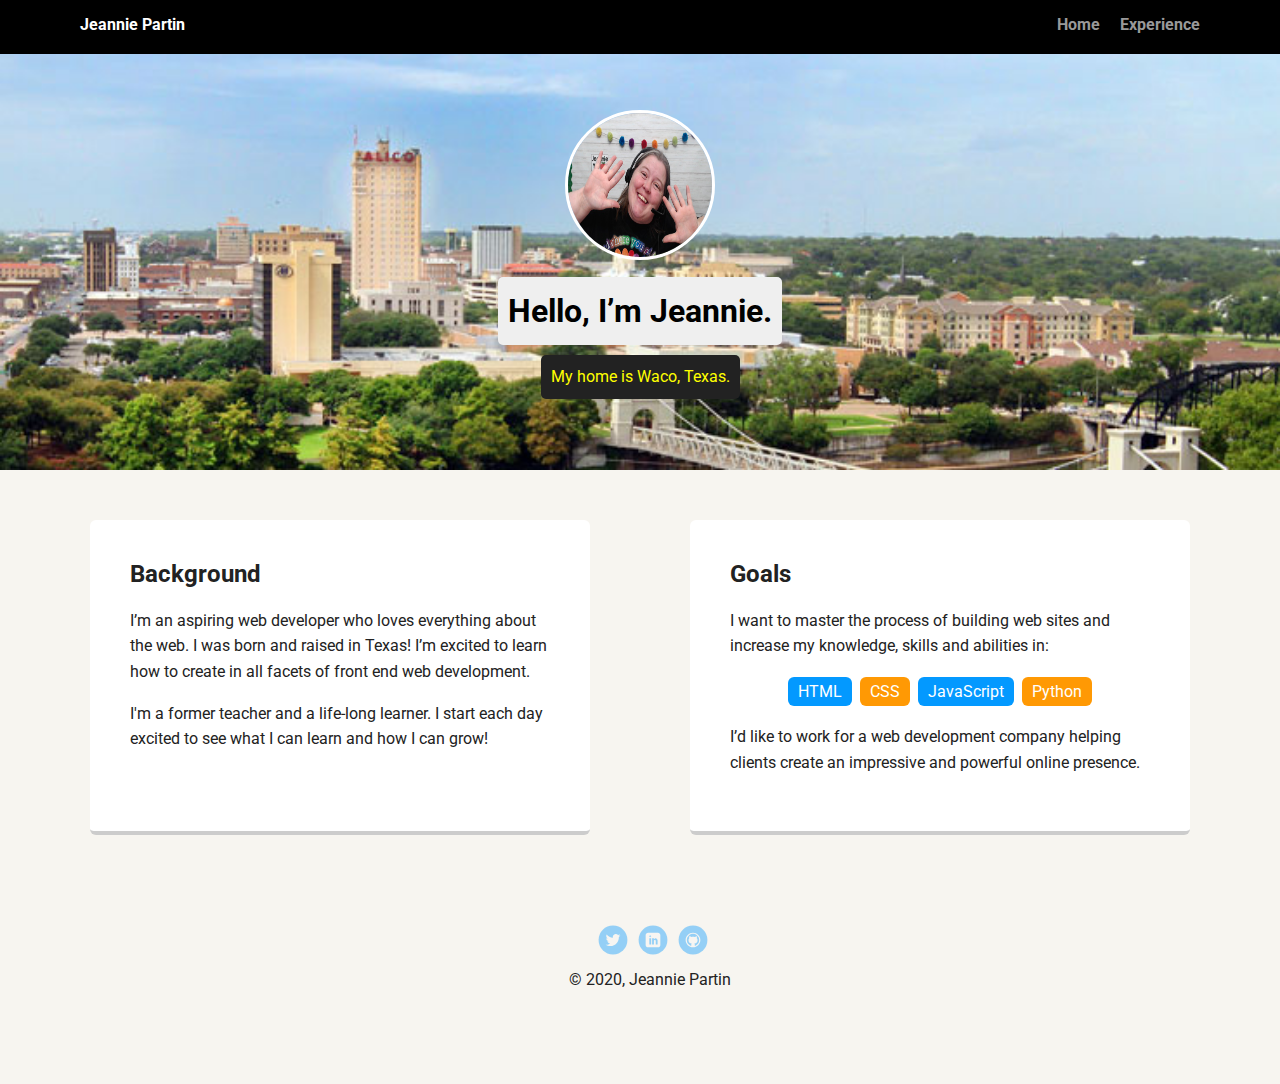
==== Team Treehouse Projects/portfolio_update_v1/index.html @ f6a04c55 "initial commit" ====
<!doctype html>
<html lang="en">

<head>
  <meta charset="utf-8">
  <title>Jeannie Partin's Profile</title>
  <meta name="viewport" content="width=device-width, initial-scale=1.0">
  <link rel="stylesheet" href="styles.css">
  <link href="https://fonts.googleapis.com/css?family=Muli%7CRoboto:400,300,500,700,900" rel="stylesheet">
</head>

<body>

  <div class="main-nav">
    <ul class="nav">
      <li class="name">Jeannie Partin</li>
      <li><a href="index.html">Home</a></li>
      <li><a href="experience.html">Experience</a></li>
    </ul>
  </div>

  <header>
    <img src="images/me.png" alt="photo of Jeannie Partin" class="profile-image">
    <h1 class="tag name">Hello, I’m Jeannie.</h1>
    <p class="tag location">My home is Waco, Texas.</p>
  </header>

  <main class="flex">
    <div class="card">
      <h2>Background</h2>
      <p>I’m an aspiring web developer who loves everything about the web. I was born and raised in Texas! I’m excited
        to learn how to create in all facets of front end web development.</p>
      <p>I'm a former teacher and a life-long learner. I start each day excited to see what I can learn and how I can
        grow!</p>
    </div>

    <div class="card">
      <h2>Goals</h2>
      <p>I want to master the process of building web sites and increase my knowledge, skills and abilities in:</p>
      <ul class="skills">
        <li>HTML</li>
        <li>CSS</li>
        <li>JavaScript</li>
        <li>Python</li>

      </ul>
      <p>I’d like to work for a web development company helping clients create an impressive and powerful online
        presence.</p>
    </div>

  </main>
  <footer>
    <ul>
      <li><a href="https://twitter.com/jeanniepartin12" class="social twitter">Twitter</a></li>
      <li><a href="https://www.linkedin.com/in/jeannie-partin/" class="social linkedin">LinkedIn</a></li>
      <li><a href="https://github.com/jeannie-partin" class="social github">Github</a></li>
    </ul>
    <p class="copyright">&copy; 2020, Jeannie Partin</p>
  </footer>
</body>

</html>
---- Team Treehouse Projects/portfolio_update_v1/styles.css ----
/* Global Layout Set-up */
* { 
  box-sizing: border-box;
}
  
body {
  margin: 0;
  padding: 0;
  text-align: center;
  font-family: 'Roboto', sans-serif;
  color: #222;
  background: #f7f5f0;
}
/* Link Styles */

a {
  text-decoration: none;
  color: #999;
}
a:hover {
  color: #6633ff;
}

/* Section Styles */

.main-nav {
  width: 100%;
  background: black;
  min-height: 30px;
  padding: 10px;
  position: fixed;
  text-align: center;
}
.nav {
  display: flex;
  justify-content: space-around;
  font-weight: 700;
  list-style-type: none;
  margin: 0 auto;
  padding: 0;
}

.nav .name {
    display: block;
    margin-right: auto;
    color: white;
}
.nav li {
  padding: 5px 10px 10px 10px;
}
.nav a {
  transition: all .5s;
}
.nav a:hover {
  color: white
}

header {
  text-align: center;
  background: url('images/waco.jpg') no-repeat top center ;
  background-size: cover;
  overflow: hidden;
  padding-top: 60px;
}
header {
  line-height: 1.5;
}
header .profile-image {
  margin-top: 50px;
  width: 150px;
  height: 150px;
  border-radius: 50%;
  border: 3px solid white;
  transition: all .5s;
}
header .profile-image:hover {
  transform: scale(1.2) rotate(5deg);
}
.tag {
  background-color: #efefef;
  color: black;
  padding: 10px;
  border-radius: 5px;
  display: table;
  margin: 10px auto;
} 
.location {
  background-color: #222;
  color: yellow;
}
.card {
  margin: 30px;
  padding: 20px 40px 40px;
  max-width: 500px;
  text-align: left;
  background: #fff;
  border-bottom: 4px solid #ccc;
  border-radius: 6px;
  transition: all .5s;
}
.card:hover {
  border-color: #ff99ff;
}

ul.skills {
  padding: 0;
  text-align: center;
}

.skills li {
  border-radius: 6px;
  display: inline-block;
  background: #ff9904;
  color: white;
  padding: 5px 10px;
  margin: 2px;
}

.skills li:nth-child(odd) {
  background: #0399ff;
}

footer {
  width: 100%;
  min-height: 30px;
  padding: 20px 0 40px 20px;
}

footer .copyright {
  top: -8px;
  font-size: .75em;
}

footer ul {
  list-style-type: none;
  margin: 0;
  padding: 0;
}

footer ul li {
  display: inline-block;
}

a.social {
  display: inline-block;
  text-indent: -9999px;
  margin-left: 5px;
  width: 30px;
  height: 30px;
  background-size: 30px 30px;
  opacity: .4;
  transition: all .5s;
}
a.twitter {
  background-image: url(images/twitter.svg);
}
a.linkedin {
  background-image: url(images/linkedin.svg);
}
a.github {
  background-image: url(images/github.svg);
}
a.social:hover {
  opacity: 1;
}
.clearfix {
  clear: both;
}

/* Styles for larger screens */
@media screen and (min-width: 720px) {
  
  .flex {
      display: -ms-flexbox;      /* TWEENER - IE 10 */
      display: flex; 
      max-width: 1200px;
      -ms-flex-pack: distribute;
      justify-content: space-around;
      margin: 0 auto;
  }

  header {
    min-height: 470px;
  }

  .nav {
    max-width: 1200px;
    padding: 0 30px;
  }


  main {
    padding-top: 20px;
  }

  main p {
    line-height: 1.6em;
  }

  footer {
    font-size: 1.3em;
    max-width: 1200px;
    margin: 40px auto;
  }

}
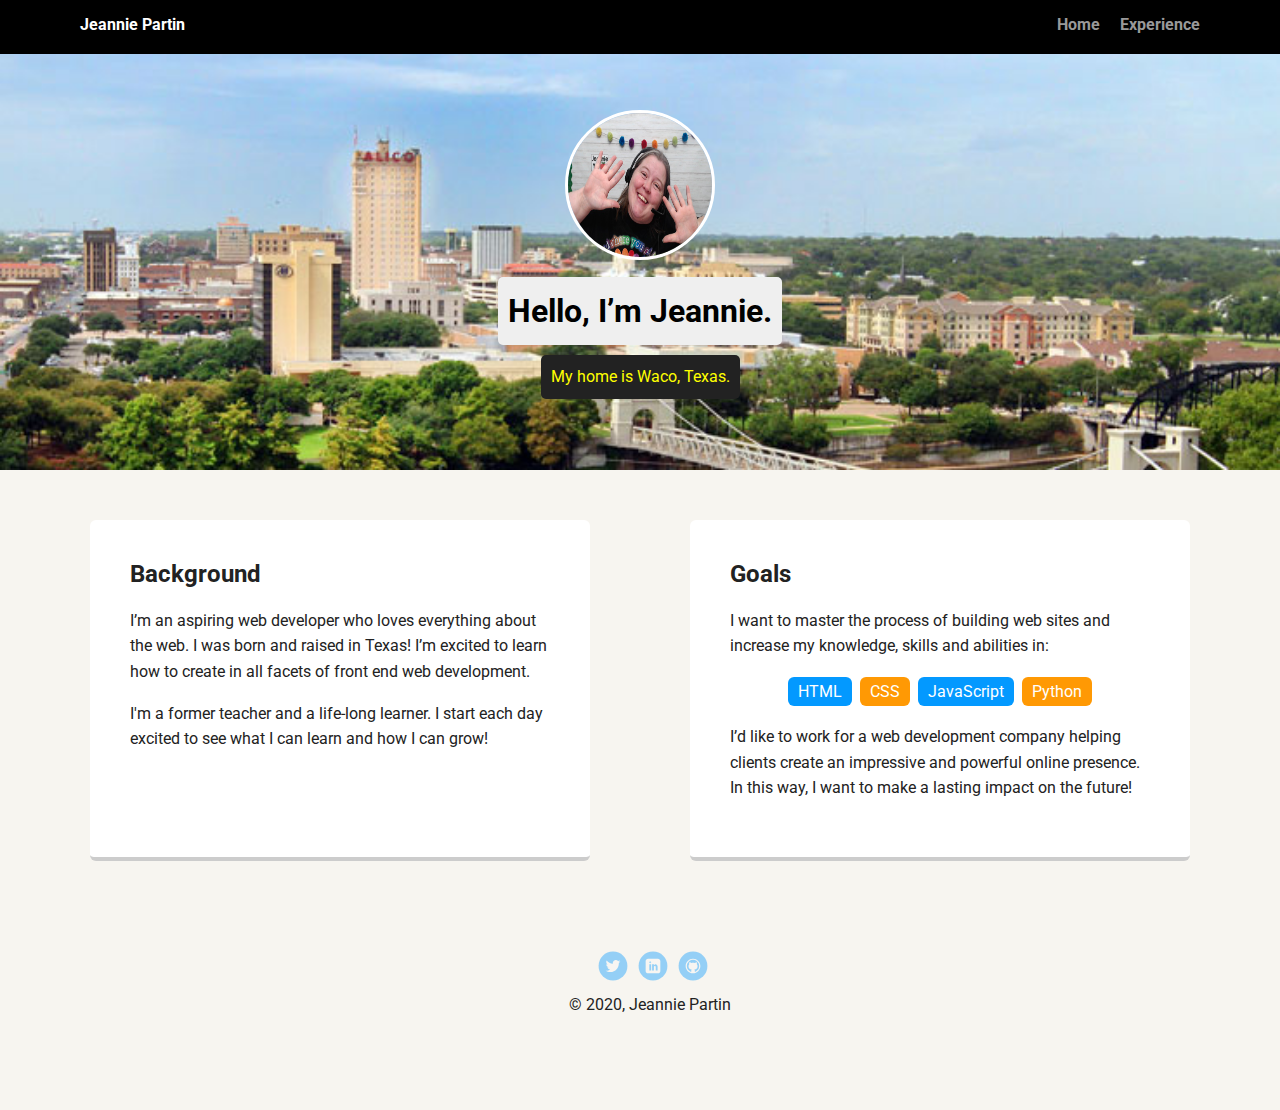
==== commit a39b8cf5: "added text" ====
--- a/Team Treehouse Projects/portfolio_update_v1/index.html
+++ b/Team Treehouse Projects/portfolio_update_v1/index.html
@@ -45,7 +45,7 @@
 
       </ul>
       <p>I’d like to work for a web development company helping clients create an impressive and powerful online
-        presence.</p>
+        presence. In this way, I want to make a lasting impact on the future!</p>
     </div>
 
   </main>
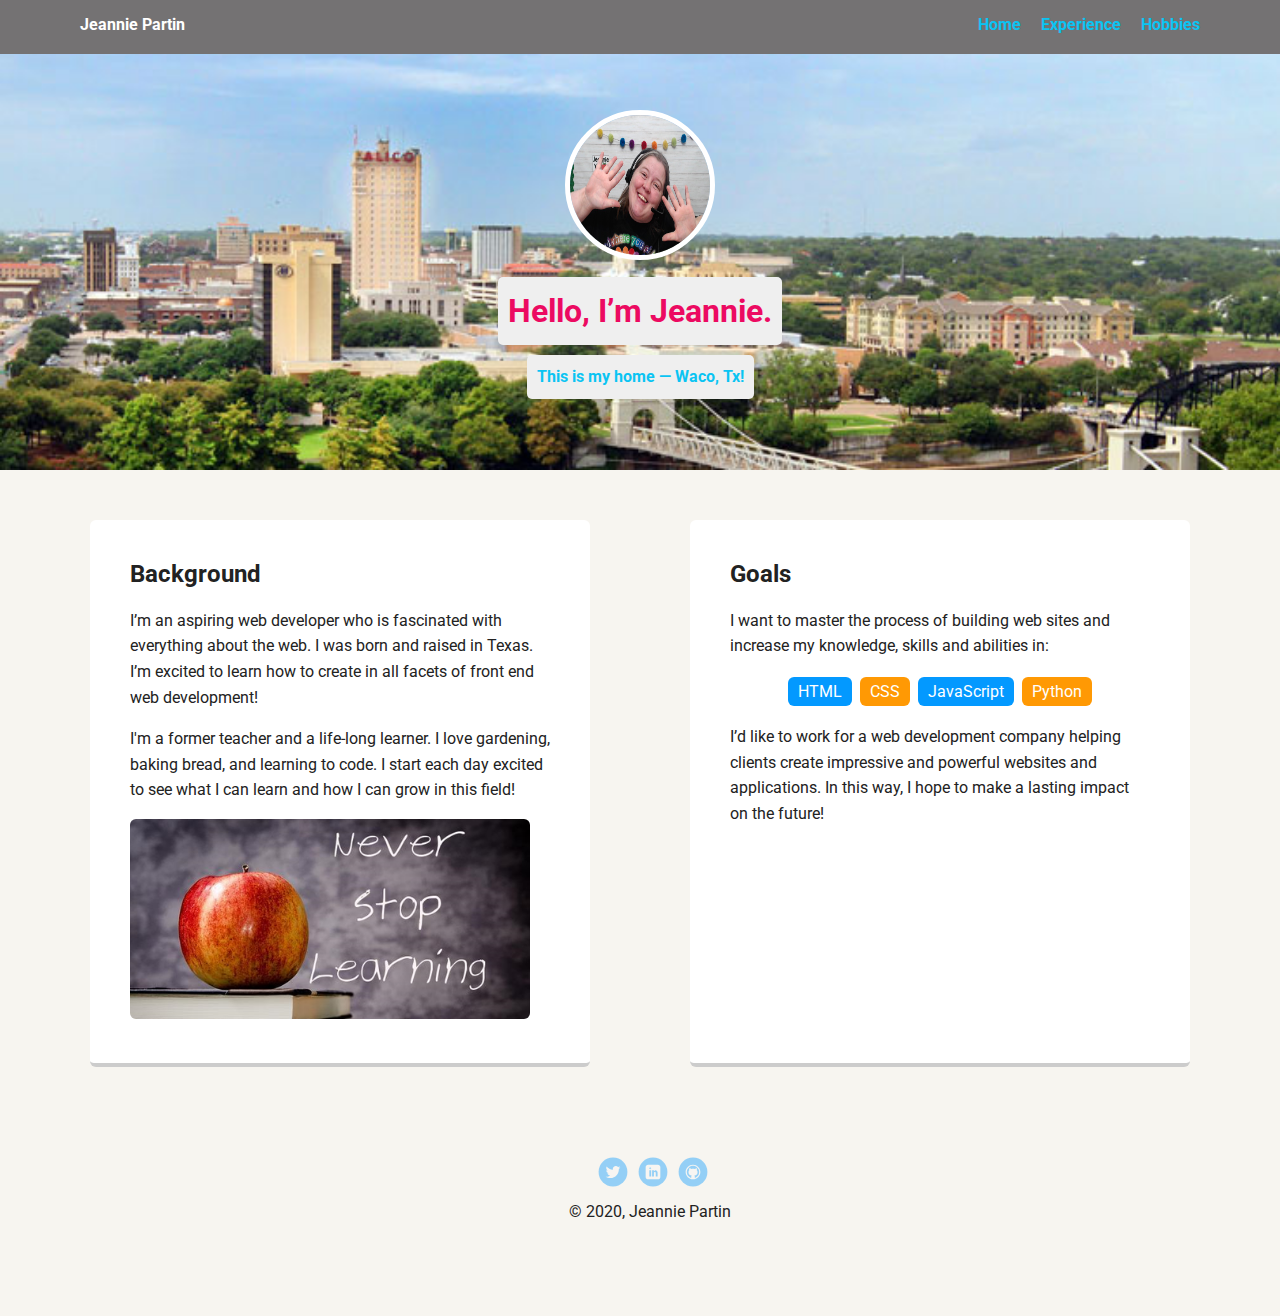
==== commit bd60d0d3: "finished Project 1" ====
--- a/Team Treehouse Projects/portfolio_update_v1/index.html
+++ b/Team Treehouse Projects/portfolio_update_v1/index.html
@@ -16,22 +16,25 @@
       <li class="name">Jeannie Partin</li>
       <li><a href="index.html">Home</a></li>
       <li><a href="experience.html">Experience</a></li>
+      <li><a href="hobbies.html">Hobbies</a></li>
+
     </ul>
   </div>
 
   <header>
-    <img src="images/me.png" alt="photo of Jeannie Partin" class="profile-image">
+    <img src="images/me.png" alt="profile of Jeannie Partin" class="profile-image">
     <h1 class="tag name">Hello, I’m Jeannie.</h1>
-    <p class="tag location">My home is Waco, Texas.</p>
+    <p class="tag location">This is my home &mdash; Waco, Tx!</p>
   </header>
 
   <main class="flex">
     <div class="card">
       <h2>Background</h2>
-      <p>I’m an aspiring web developer who loves everything about the web. I was born and raised in Texas! I’m excited
-        to learn how to create in all facets of front end web development.</p>
-      <p>I'm a former teacher and a life-long learner. I start each day excited to see what I can learn and how I can
-        grow!</p>
+      <p>I’m an aspiring web developer who is fascinated with everything about the web. I was born and raised in Texas.
+        I’m excited to learn how to create in all facets of front end web development!</p>
+      <p>I'm a former teacher and a life-long learner. I love gardening, baking bread, and learning to code. I start
+        each day excited to see what I can learn and how I can grow in this field!</p>
+      <img src="images/learning.png" alt="Never stop learning">
     </div>
 
     <div class="card">
@@ -44,16 +47,17 @@
         <li>Python</li>
 
       </ul>
-      <p>I’d like to work for a web development company helping clients create an impressive and powerful online
-        presence. In this way, I want to make a lasting impact on the future!</p>
+      <p>I’d like to work for a web development company helping clients create impressive and powerful websites and
+        applications. In this way, I hope to make a lasting impact on the future!</p>
     </div>
 
   </main>
   <footer>
     <ul>
-      <li><a href="https://twitter.com/jeanniepartin12" class="social twitter">Twitter</a></li>
-      <li><a href="https://www.linkedin.com/in/jeannie-partin/" class="social linkedin">LinkedIn</a></li>
-      <li><a href="https://github.com/jeannie-partin" class="social github">Github</a></li>
+      <li><a href="https://twitter.com/jeanniepartin12" target="_blank" class="social twitter">Twitter</a></li>
+      <li><a href="https://www.linkedin.com/in/jeannie-partin/" target="_blank" class="social linkedin">LinkedIn</a>
+      </li>
+      <li><a href="https://github.com/jeannie-partin" target="_blank" class="social github">Github</a></li>
     </ul>
     <p class="copyright">&copy; 2020, Jeannie Partin</p>
   </footer>
--- a/Team Treehouse Projects/portfolio_update_v1/styles.css
+++ b/Team Treehouse Projects/portfolio_update_v1/styles.css
@@ -15,17 +15,17 @@
 
 a {
   text-decoration: none;
-  color: #999;
+  color: rgb(10, 196, 243);
 }
 a:hover {
-  color: #6633ff;
+  color: #525253;
 }
 
 /* Section Styles */
 
 .main-nav {
   width: 100%;
-  background: black;
+  background: rgb(116, 114, 115);
   min-height: 30px;
   padding: 10px;
   position: fixed;
@@ -70,23 +70,24 @@
   width: 150px;
   height: 150px;
   border-radius: 50%;
-  border: 3px solid white;
+  border: 5px solid white;
   transition: all .5s;
 }
 header .profile-image:hover {
-  transform: scale(1.2) rotate(5deg);
+  transform: scale(1.5) rotate(360deg);
 }
 .tag {
   background-color: #efefef;
-  color: black;
+  color: rgb(236, 10, 97);
   padding: 10px;
   border-radius: 5px;
   display: table;
   margin: 10px auto;
 } 
 .location {
-  background-color: #222;
-  color: yellow;
+  background-color: #efefef;
+  color: rgb(10, 196, 243);
+  font-weight: bold;
 }
 .card {
   margin: 30px;
@@ -99,7 +100,7 @@
   transition: all .5s;
 }
 .card:hover {
-  border-color: #ff99ff;
+  border-color: rgb(10, 196, 243);
 }
 
 ul.skills {
@@ -203,5 +204,8 @@
     margin: 40px auto;
   }
 
-}
-
+  img {
+    border-radius: 6px;
+  }
+}
+
